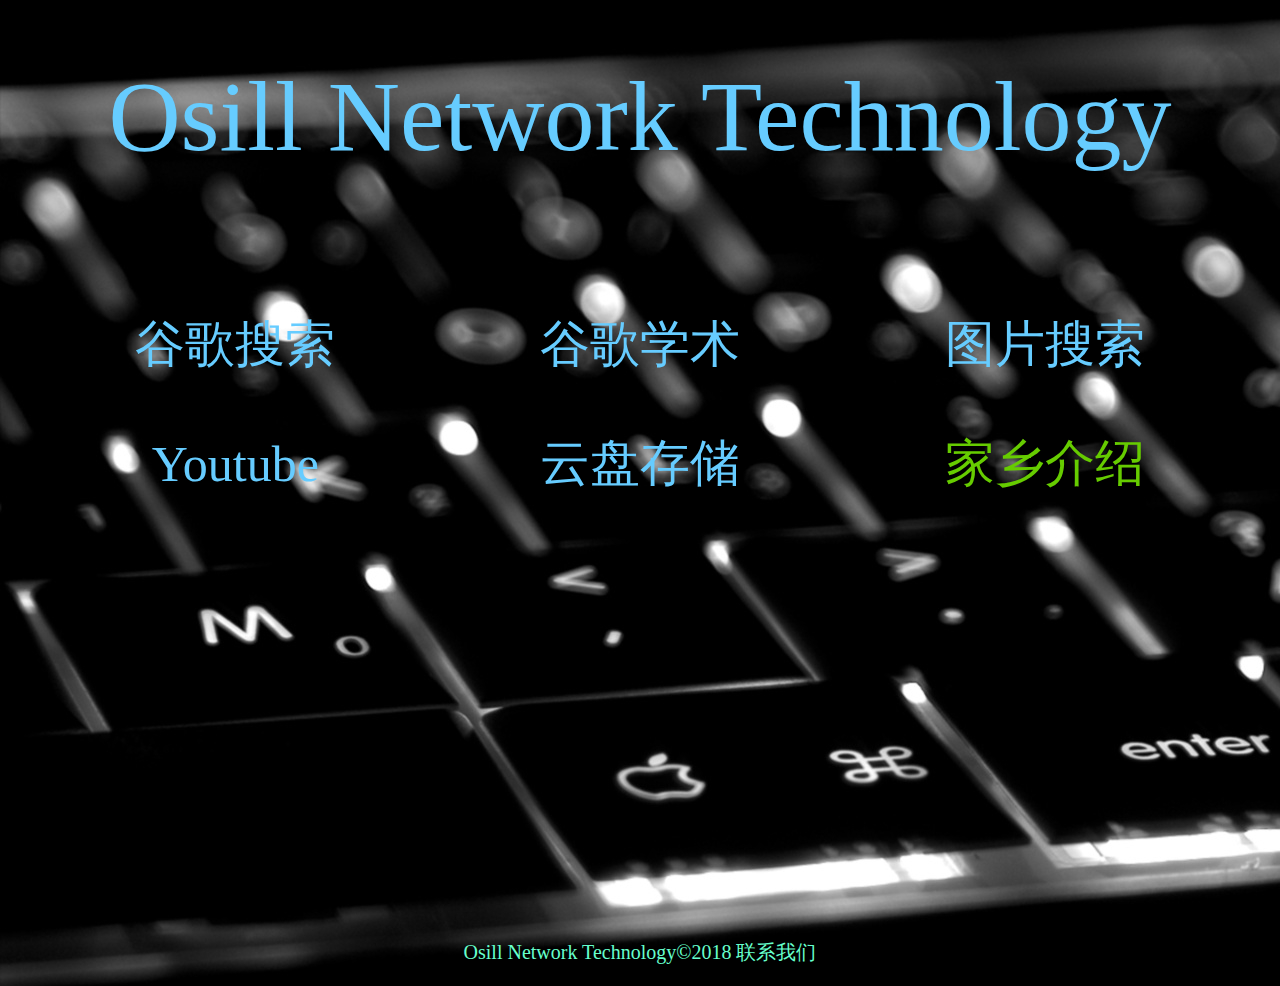
==== index.html @ e9c60896 "v1.0" ====
<!DOCTYPE html PUBLIC "-//W3C//DTD XHTML 1.0 Transitional//EN" "http://www.w3.org/TR/xhtml1/DTD/xhtml1-transitional.dtd">
<html xmlns="http://www.w3.org/1999/xhtml">
<head>
<link rel="Bookmark" href="/favicon.ico" /> 
<link rel="shortcut icon" href="favicon.ico" type="image/x-icon" /> 
<link rel="icon" href="favicon.ico" type="image/x-icon" />
<meta http-equiv="Content-Type" content="text/html; charset=utf-8" />
<title>Osill Network Technology</title>
<style type="text/css">
<!--
body {
	background-repeat: repeat-y;
	background-image: url(image/keyboard.jpg);
}
body,td,th {
	font-family: Microsoft YaHei UI Light;
	font-size: 36px;
	color: #66CCFF;
	text-align: center;
}
a:link {
	text-decoration: none;
}
a:visited {
	text-decoration: none;
}
a:hover {
	text-decoration: none;
}
a:active {
	text-decoration: none;
}
.ys20 {
	font-size: 20px;
	color: #6FC;
}
.ys24 {
	font-family: "微软雅黑";
	font-size: 36px;
	color: #0FF;
}
-->
</style>
<meta http-equiv="Page-Enter" content="Revealtrans(Duration=2,Transition=3);Durationg=5" />
<meta http-equiv="page-exit" content="Revealtrans(Duration=2,Transition=8);Durationg=5" />
<script src="../Scripts/swfobject_modified.js" type="text/javascript"></script>
</head>
<body>
<table width="100%" border="0" align="center" cellspacing="50">
  <tr>
    <td height="200" colspan="3" align="center" valign="top" style="font-size: 100px; color: #66ccff; font-family: 'Old English Text MT';">Osill Network Technology</td>
  </tr>
  <tr>
    <td align="center" valign="middle"><a href="https://google.osill.tk" style="font-size: 50px; color: #66ccff; text-align: center; font-family: 'Microsoft YaHei UI';">谷歌搜索</a></td>
    <td align="center" valign="middle" style="font-size: 36px; color: #66cc00;"><a href="https://scholar.osill.tk" style="color: #66ccff; font-size: 50px;">谷歌学术</a></td>
    <td align="center" valign="middle" style="font-size: 36px; color: #66cc00;"><a href="https://image.osill.tk" style="color: #66ccff; font-size: 50px;">图片搜索</a></td>
  </tr>
  <tr>
    <td height="67" align="center" valign="middle" style="font-size: 36px; color: #66ccff;"><a href="https://youtube.osill.tk" style="color: #66ccff; font-size: 50px;">Youtube</a></td>
    <td align="center" valign="middle" style="font-size: 36px; color: #66ccff;"><a href="https://pan.osill.tk" style="color: #66ccff; font-size: 50px;">云盘存储</a></td>
    <td align="center" valign="middle"><a href="exindex.html" style="font-size: 50px; color: #66cc00;">家乡介绍</a></td>
  </tr>
</table>
<bgsound src="../media/music/background song.mp3" volume="100" loop="true" delay="0" balance="middle" />

<table width="100%" border="0" align="center" cellspacing="0">
  <tr>
    <td align="center" valign="middle" nowrap="nowrap"><p style="font-family: 'Microsoft YaHei UI'; font-size: 90px;">&nbsp;</p></td>
  </tr>
</table>
<p class="ys20">&nbsp;</p>
<p class="ys20">&nbsp;</p>
<p class="ys20">Osill Network Technology&copy;2018 <a href="html/ContactUs.html" class="ys20"><span class="ys20">联系我们</span></a></p>
<p class="ys20"><script> 
function getDateDemo(){ 
/* 
//声明时间 
var date = new Date(); 
alert(date);//当前时间 
alert(date.toLocaleString());//转化为本地时间 
alert(date.getFullYear());//显示年份 
alert(date.getMonth() + 1);//显示月份 0-11，需要加1 
alert(date.getDate());//显示一月中的日期 
alert(date.getDay());//显示一周的日期，星期几 
alert(date.getHours());//获取小时时间 
alert(date.getMinutes());//获取当前分钟 
alert(date.getSeconds());//获取当前秒数 
alert(date.getMilliseconds());//获取当前的毫秒数 
alert(date.getTime());//获取从1970年1月1日午夜零时，到当前时间的毫秒值 
*/ 
//分别获取年、月、日、时、分、秒 
var myDate = new Date(); 
var year = myDate.getFullYear(); 
var month = myDate.getMonth() + 1; 
var date = myDate.getDate(); 
var hours = myDate.getHours(); 
var minutes = myDate.getMinutes(); 
var seconds = myDate.getSeconds(); 
  
//月份的显示为两位数字如09月 
if(month < 10 ){ 
month = "0" + month; 
} 
if(date < 10 ){ 
date = "0" + date; 
} 
  
//时间拼接 
var dateTime = year + "年" + month + "月" + date + "日" + hours + "时" + minutes + "分" + seconds + "秒"; 
  
//document.write(dateTime);//打印当前时间 
  
var divNode = document.getElementById("time"); 
divNode.innerHTML = dateTime; 
  
} 
window.setInterval("getDateDemo()",1000);//每隔1秒，调用一次getDateDemo() 
</script> 
<style type="text/css">
<!--
#time {
	font-family: "Microsoft YaHei UI";
	font-size: 128px;
	font-style: normal;
	line-height: normal;
	text-decoration: underline;
	background-color:;
	margin: auto;
}
#time {
	margin-top: 0px;
	margin-right: auto;
	margin-bottom: 0px;
	margin-left: auto;
}
#time {
	font-family: "Microsoft YaHei UI";
	font-size: 18px;
	color: #66C;
	margin-right: auto;
	margin-left: auto;
	clip: rect(auto,auto,auto,auto);
}
#time {
	font-family: "Microsoft YaHei UI";
	font-size: 24px;
	font-style: normal;
	color: #66C;
}
#time {
	font-family: "Microsoft YaHei UI";
	font-size: 16px;
}
body {
	background-image: url(../image/keyboard.jpg);
	background-repeat: repeat-y;
}
.bannerb {
	font-family: "Microsoft YaHei UI";
	font-size: 36px;
	color: #66ccff;
	text-decoration: none;
}
.bannerc {
	font-family: "Microsoft YaHei UI";
	font-size: 36px;
	color: #66cc00;
	text-decoration: none;
}
a:link {
	text-decoration: none;
}
a:visited {
	text-decoration: none;
}
a:hover {
	text-decoration: none;
}
a:active {
	text-decoration: none;
}
-->
</style>
<meta http-equiv="Page-Enter" content="Revealtrans(Duration=2,Transition=3);Durationg=5" />
 

</p><div id="time"></div> 
<style type="text/css" spry:hover="ys24">&nbsp;</p>
<p class="ys20">&nbsp;</p>
<script type="text/javascript">
<!--
//-->
</script>
</body>
</html>
</style></body></html>
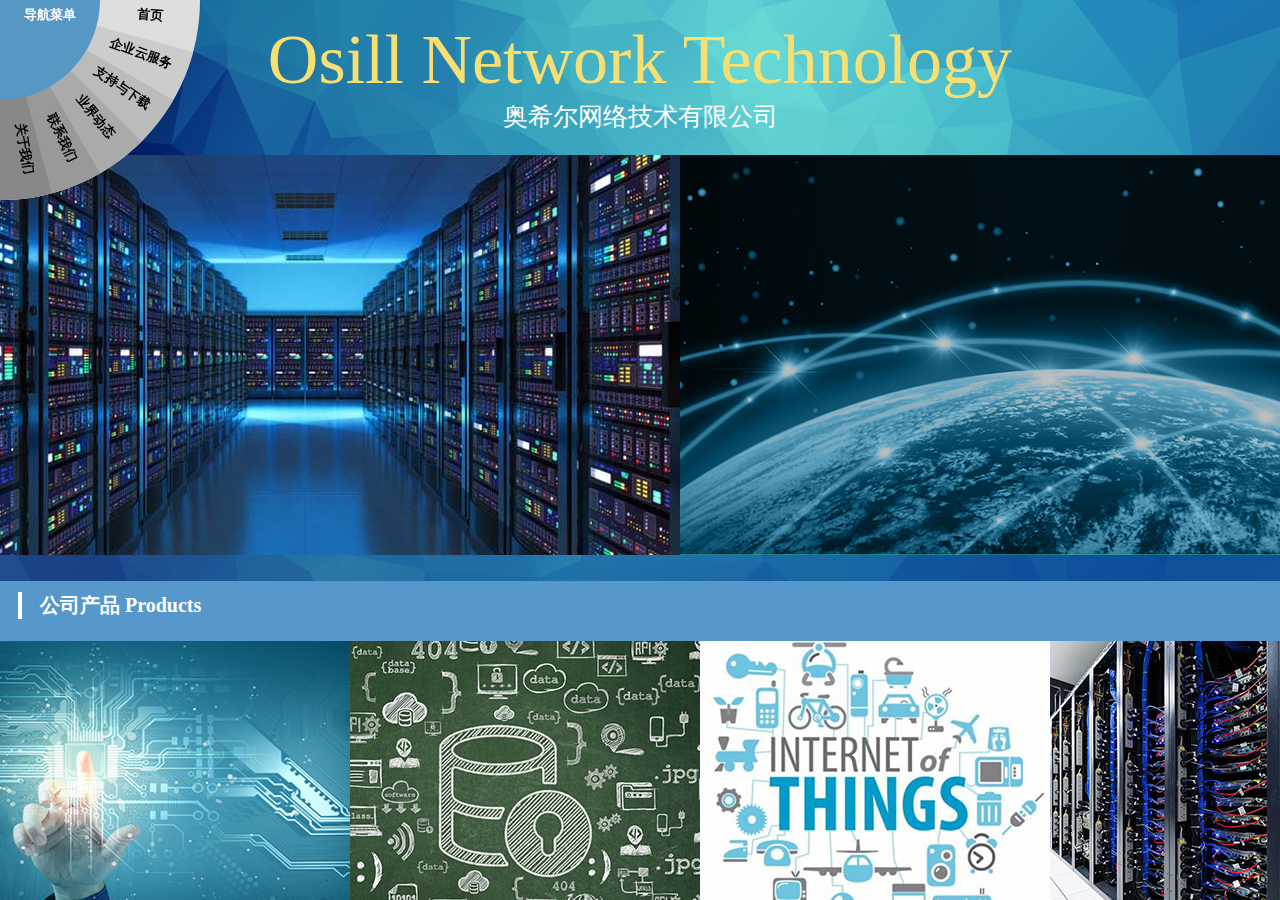
==== commit 51338b0f: "Add files via upload" ====
--- a/index.html
+++ b/index.html
@@ -1,196 +1,23 @@
-<!DOCTYPE html PUBLIC "-//W3C//DTD XHTML 1.0 Transitional//EN" "http://www.w3.org/TR/xhtml1/DTD/xhtml1-transitional.dtd">
-<html xmlns="http://www.w3.org/1999/xhtml">
-<head>
-<link rel="Bookmark" href="/favicon.ico" /> 
-<link rel="shortcut icon" href="favicon.ico" type="image/x-icon" /> 
-<link rel="icon" href="favicon.ico" type="image/x-icon" />
-<meta http-equiv="Content-Type" content="text/html; charset=utf-8" />
-<title>Osill Network Technology</title>
-<style type="text/css">
-<!--
-body {
-	background-repeat: repeat-y;
-	background-image: url(image/keyboard.jpg);
-}
-body,td,th {
-	font-family: Microsoft YaHei UI Light;
-	font-size: 36px;
-	color: #66CCFF;
-	text-align: center;
-}
-a:link {
-	text-decoration: none;
-}
-a:visited {
-	text-decoration: none;
-}
-a:hover {
-	text-decoration: none;
-}
-a:active {
-	text-decoration: none;
-}
-.ys20 {
-	font-size: 20px;
-	color: #6FC;
-}
-.ys24 {
-	font-family: "微软雅黑";
-	font-size: 36px;
-	color: #0FF;
-}
--->
-</style>
-<meta http-equiv="Page-Enter" content="Revealtrans(Duration=2,Transition=3);Durationg=5" />
-<meta http-equiv="page-exit" content="Revealtrans(Duration=2,Transition=8);Durationg=5" />
-<script src="../Scripts/swfobject_modified.js" type="text/javascript"></script>
-</head>
-<body>
-<table width="100%" border="0" align="center" cellspacing="50">
-  <tr>
-    <td height="200" colspan="3" align="center" valign="top" style="font-size: 100px; color: #66ccff; font-family: 'Old English Text MT';">Osill Network Technology</td>
-  </tr>
-  <tr>
-    <td align="center" valign="middle"><a href="https://google.osill.tk" style="font-size: 50px; color: #66ccff; text-align: center; font-family: 'Microsoft YaHei UI';">谷歌搜索</a></td>
-    <td align="center" valign="middle" style="font-size: 36px; color: #66cc00;"><a href="https://scholar.osill.tk" style="color: #66ccff; font-size: 50px;">谷歌学术</a></td>
-    <td align="center" valign="middle" style="font-size: 36px; color: #66cc00;"><a href="https://image.osill.tk" style="color: #66ccff; font-size: 50px;">图片搜索</a></td>
-  </tr>
-  <tr>
-    <td height="67" align="center" valign="middle" style="font-size: 36px; color: #66ccff;"><a href="https://youtube.osill.tk" style="color: #66ccff; font-size: 50px;">Youtube</a></td>
-    <td align="center" valign="middle" style="font-size: 36px; color: #66ccff;"><a href="https://pan.osill.tk" style="color: #66ccff; font-size: 50px;">云盘存储</a></td>
-    <td align="center" valign="middle"><a href="exindex.html" style="font-size: 50px; color: #66cc00;">家乡介绍</a></td>
-  </tr>
-</table>
-<bgsound src="../media/music/background song.mp3" volume="100" loop="true" delay="0" balance="middle" />
-
-<table width="100%" border="0" align="center" cellspacing="0">
-  <tr>
-    <td align="center" valign="middle" nowrap="nowrap"><p style="font-family: 'Microsoft YaHei UI'; font-size: 90px;">&nbsp;</p></td>
-  </tr>
-</table>
-<p class="ys20">&nbsp;</p>
-<p class="ys20">&nbsp;</p>
-<p class="ys20">Osill Network Technology&copy;2018 <a href="html/ContactUs.html" class="ys20"><span class="ys20">联系我们</span></a></p>
-<p class="ys20"><script> 
-function getDateDemo(){ 
-/* 
-//声明时间 
-var date = new Date(); 
-alert(date);//当前时间 
-alert(date.toLocaleString());//转化为本地时间 
-alert(date.getFullYear());//显示年份 
-alert(date.getMonth() + 1);//显示月份 0-11，需要加1 
-alert(date.getDate());//显示一月中的日期 
-alert(date.getDay());//显示一周的日期，星期几 
-alert(date.getHours());//获取小时时间 
-alert(date.getMinutes());//获取当前分钟 
-alert(date.getSeconds());//获取当前秒数 
-alert(date.getMilliseconds());//获取当前的毫秒数 
-alert(date.getTime());//获取从1970年1月1日午夜零时，到当前时间的毫秒值 
-*/ 
-//分别获取年、月、日、时、分、秒 
-var myDate = new Date(); 
-var year = myDate.getFullYear(); 
-var month = myDate.getMonth() + 1; 
-var date = myDate.getDate(); 
-var hours = myDate.getHours(); 
-var minutes = myDate.getMinutes(); 
-var seconds = myDate.getSeconds(); 
-  
-//月份的显示为两位数字如09月 
-if(month < 10 ){ 
-month = "0" + month; 
-} 
-if(date < 10 ){ 
-date = "0" + date; 
-} 
-  
-//时间拼接 
-var dateTime = year + "年" + month + "月" + date + "日" + hours + "时" + minutes + "分" + seconds + "秒"; 
-  
-//document.write(dateTime);//打印当前时间 
-  
-var divNode = document.getElementById("time"); 
-divNode.innerHTML = dateTime; 
-  
-} 
-window.setInterval("getDateDemo()",1000);//每隔1秒，调用一次getDateDemo() 
-</script> 
-<style type="text/css">
-<!--
-#time {
-	font-family: "Microsoft YaHei UI";
-	font-size: 128px;
-	font-style: normal;
-	line-height: normal;
-	text-decoration: underline;
-	background-color:;
-	margin: auto;
-}
-#time {
-	margin-top: 0px;
-	margin-right: auto;
-	margin-bottom: 0px;
-	margin-left: auto;
-}
-#time {
-	font-family: "Microsoft YaHei UI";
-	font-size: 18px;
-	color: #66C;
-	margin-right: auto;
-	margin-left: auto;
-	clip: rect(auto,auto,auto,auto);
-}
-#time {
-	font-family: "Microsoft YaHei UI";
-	font-size: 24px;
-	font-style: normal;
-	color: #66C;
-}
-#time {
-	font-family: "Microsoft YaHei UI";
-	font-size: 16px;
-}
-body {
-	background-image: url(../image/keyboard.jpg);
-	background-repeat: repeat-y;
-}
-.bannerb {
-	font-family: "Microsoft YaHei UI";
-	font-size: 36px;
-	color: #66ccff;
-	text-decoration: none;
-}
-.bannerc {
-	font-family: "Microsoft YaHei UI";
-	font-size: 36px;
-	color: #66cc00;
-	text-decoration: none;
-}
-a:link {
-	text-decoration: none;
-}
-a:visited {
-	text-decoration: none;
-}
-a:hover {
-	text-decoration: none;
-}
-a:active {
-	text-decoration: none;
-}
--->
-</style>
-<meta http-equiv="Page-Enter" content="Revealtrans(Duration=2,Transition=3);Durationg=5" />
- 
-
-</p><div id="time"></div> 
-<style type="text/css" spry:hover="ys24">&nbsp;</p>
-<p class="ys20">&nbsp;</p>
-<script type="text/javascript">
-<!--
-//-->
-</script>
-</body>
-</html>
-</style></body></html>+<!doctype html>
+<html>
+<head>
+<meta charset="utf-8">
+<meta http-equiv="X-UA-Compatible" content="IE=Edge" />
+<meta http-equiv="X-UA-Compatible" content="IE=Emulate7" />
+<meta name="keywords" content="奥希尔网络科技有限公司,Osill Network Technology"/>
+<meta name="description" content="奥希尔网络科技有限公司，专注于网络科技，始终走在时代最前沿，为您提供最高效的网络解决方案。"/>
+<meta name="author" content="1720732殷越"/>
+<link rel="Bookmark" href="/favicon.ico" /> 
+<link rel="shortcut icon" href="favicon.ico" type="image/x-icon" /> 
+<link rel="icon" href="favicon.ico" type="image/x-icon" />
+<title>Osill Network Technology</title>
+</head> 
+<frameset rows="0,*" frameborder="no" border="0" framespacing="0"> 
+<frame src="html/bgm.html" name="topFrame" scrolling="No" noresize="noresize" id="bottomFrame" title="bottomFrame" /> 
+<frame src="html/index.html" name="mainFrame" id="mainFrame" title="mainFrame" /> 
+</frameset> 
+<noframes>
+<body> 
+</body> 
+</noframes>
+</html>